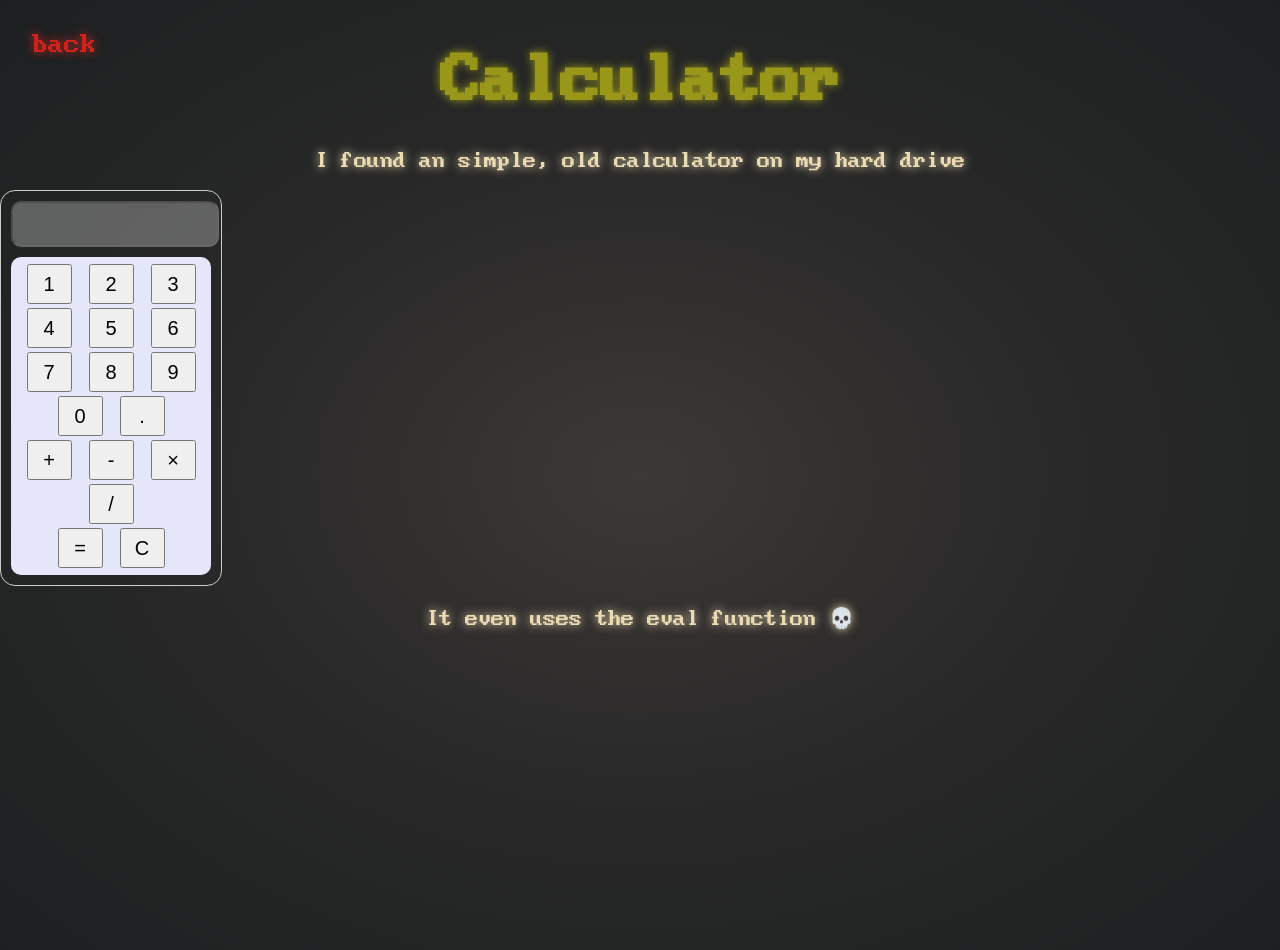
==== calculator.html @ 5a4edbfc "123" ====
<!DOCTYPE html>

<html>
  <head>
    <meta charset="UTF-8">
    <title>Calculator</title>
    <link rel="stylesheet" href="style.css">
    <link rel="icon" type="image/x-icon" href="Assets/damn.png">
  
    <style>
      .calc {
        width: 200px;
        padding: 10px;
        border: 1px solid #ccc;
        border-radius: 15px;
      }

      #display {
        width: 100%;
        height: 40px;
        text-align: right;
        margin-bottom: 10px;
        font-size: 35px;
        border-radius: 10px;
      }

      .buttons {
        background-color: lavender;
        padding: 5px;
        border-radius: 10px;
      }

      button {
        width: 45px;
        height: 40px;
        margin: 2px;
        font-size: 20px;
      }
    </style>
  </head>

  <body>
    <h1>Calculator</h1>

    <p>I found an simple, old calculator on my hard drive</p>

    <div class="calc">
      <input type="text" id="display" disabled>
      <div class="buttons">
                       
        <button onclick="appendToDisplay('1')">1</button>
        <button onclick="appendToDisplay('2')">2</button>
        <button onclick="appendToDisplay('3')">3</button><br>
        <button onclick="appendToDisplay('4')">4</button>
        <button onclick="appendToDisplay('5')">5</button>
        <button onclick="appendToDisplay('6')">6</button><br>
        <button onclick="appendToDisplay('7')">7</button>
        <button onclick="appendToDisplay('8')">8</button>
        <button onclick="appendToDisplay('9')">9</button><br>
        <button onclick="appendToDisplay('0')">0</button>
        <button onclick="appendToDisplay('.')">.</button><br>
        
        <button class="operator" onclick="appendToDisplay('+')">+</button>
        <button class="operator" onclick="appendToDisplay('-')">-</button>
        <button class="operator" onclick="appendToDisplay('*')">×</button>
        <button class="operator" onclick="appendToDisplay('/')">/</button><br>
        
        <button class="equals" onclick="calculate()">=</button>    
        <button class="clear" onclick="clearDisplay()">C</button>
      </div>
    </div>
      
    <script>
      const display = document.getElementById('display');

      function appendToDisplay(input) {
        display.value += input;
      }

      function clearDisplay() {
        display.value = "";
      }

      function calculate() {
        try {
            display.value = eval(display.value);
        } catch (error) {
            display.value = "Error";
            setTimeout(clearDisplay, 1500);
        }
      }
    </script>

    <p>It even uses the eval function 💀</p>

    <div class="back">
      <a href="index.html" class="button">back</a>
    </div>
  </body>
</html>
---- style.css ----
@font-face {
  font-family: BigBlueTerm;
  src: url(Assets/BigBlueTerm437NerdFont-Regular.ttf)
}

:root {
  --bg1: #282828;
  --bg2: #3c3836;
  --bg3: #1d2021;
  --fg: #ebdbb2;
  --red: #cc241d;
  --blue: #458588;
  --green: #98971a;
  --violet: #b16286;
  --pink: #d3869b;
}

/*:root {
  --bg1: #fbf1c7;
  --bg2: #ebdbb2;
  --bg3: #f9f5d7;
  --fg: #3c3836;
  --red: #cc241d;
  --blue: #458588;
  --green: #98971a;
  --violet: #b16286;
  --pink: #8f3f71;
}

/*:root {
  --bg1: #181825;
  --bg2: #1e1e2e;
  --bg3: #11111b;
  --fg: #cdd6f4;
  --red: #f38ba8;
  --blue: #89b4fa;
  --green: #a6e3a1;
  --violet: #cba6f7;
  --pink: #f5c2e7;
}*/

body {
  background: radial-gradient(var(--bg2), var(--bg1), var(--bg3));
  font-family: "BigBlueTerm", monospace;
  font-weight: 400;
  font-style: normal;
  margin: 0px;
  padding: 0px;
  min-height: 100vh;
  color: var(--fg);
  font-size: 20px;
  text-align: center;
  text-shadow: 0 0 10px var(--fg);
}

h1 {
  color: var(--green);
  text-align: center;
  margin-top: 50px;
  text-shadow: 0 0 10px var(--green);
  font-size: 60px;
}

h2 {
  color: var(--blue);
  text-align: center;
  text-shadow: 0 0 10px var(--blue);
}

.back {
  font-size: 24px;
  text-align: center;
  position: fixed;
  top: 2pc;
  left: 2pc;
  width: auto;
}

.friends {
  font-size: 24px;
  text-align: center;
  position: fixed;
  bottom: 18px;
  right: 10pc;
  width: auto;
  height: 12pc;
}

.socials {
  font-size: 24px;
  text-align: center;
  position: fixed;
  bottom: 18px;
  width: auto;
  height: 12pc;
}

.button {
  display: inline-block;
  transition: transform 0.3s ease;
}

.button:hover {
  transform: scale(1.1);
}

.centered {
  display: flex;
  justify-content: center;
}

a {
  color: var(--red);
  text-align: center;
  align-items: center;
  text-shadow: 0 0 10px var(--red);
  text-decoration: none;
}

a:hover {
  color: var(--violet);
}

ul {
  list-style: none;
  padding: 0px;
  margin: 0px;
  display: flex;
  flex-direction: column;
  align-items: center;
}

.theme_button {
  position: fixed;
  top: 1pc;
  left: 1pc;
}
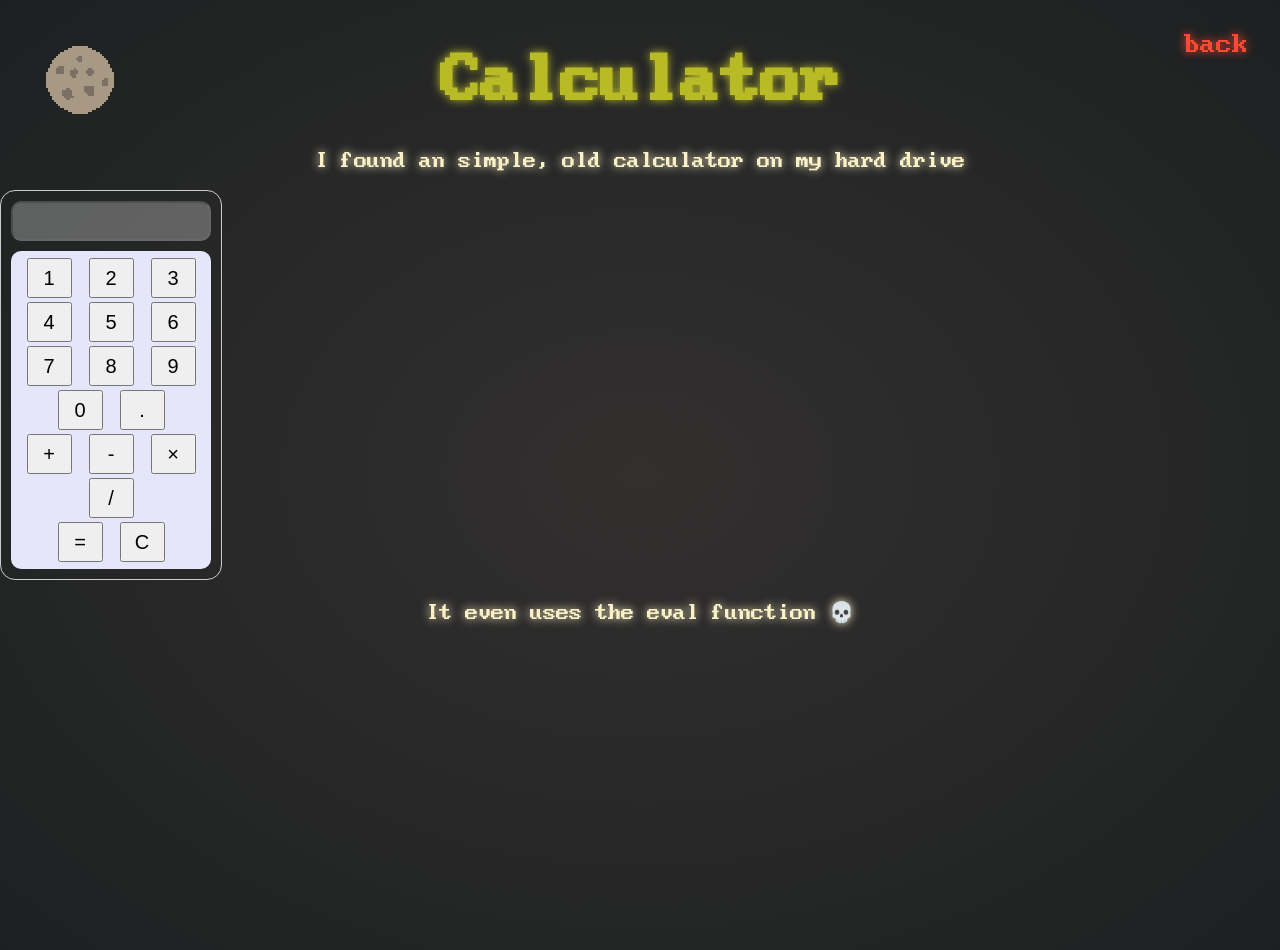
==== commit 165919d2: "now it really works" ====
--- a/calculator.html
+++ b/calculator.html
@@ -1,10 +1,9 @@
-<!DOCTYPE html>
-
 <html>
   <head>
     <meta charset="UTF-8">
     <title>Calculator</title>
     <link rel="stylesheet" href="style.css">
+    <script src="theme.js"></script>
     <link rel="icon" type="image/x-icon" href="Assets/damn.png">
   
     <style>
@@ -90,11 +89,14 @@
         }
       }
     </script>
+    
+    <p>It even uses the eval function 💀</p>
 
-    <p>It even uses the eval function 💀</p>
+    <img src="Assets/Moon.png" class="theme_button button" id="theme-toggle" height="128px" width="128px">
 
     <div class="back">
       <a href="index.html" class="button">back</a>
     </div>
+
   </body>
 </html>
--- a/style.css
+++ b/style.css
@@ -4,43 +4,113 @@
 }
 
 :root {
-  --bg1: #282828;
-  --bg2: #3c3836;
-  --bg3: #1d2021;
-  --fg: #ebdbb2;
-  --red: #cc241d;
-  --blue: #458588;
-  --green: #98971a;
-  --violet: #b16286;
-  --pink: #d3869b;
-}
-
-/*:root {
-  --bg1: #fbf1c7;
-  --bg2: #ebdbb2;
-  --bg3: #f9f5d7;
-  --fg: #3c3836;
-  --red: #cc241d;
-  --blue: #458588;
-  --green: #98971a;
-  --violet: #b16286;
-  --pink: #8f3f71;
-}
-
-/*:root {
-  --bg1: #181825;
-  --bg2: #1e1e2e;
-  --bg3: #11111b;
-  --fg: #cdd6f4;
-  --red: #f38ba8;
-  --blue: #89b4fa;
-  --green: #a6e3a1;
-  --violet: #cba6f7;
-  --pink: #f5c2e7;
-}*/
+  --bg_h: #1d2021;
+  --bg: #282828;
+  --bg_s: #32302f;
+  --bg1: #3c3836;
+  --bg2: #504945;
+  --bg3: #665c54;
+  --bg4: #7c6f64;
+
+  --fg: #fbf1c7;
+  --fg1: #ebdbb2;
+  --fg2: #d5c4a1;
+  --fg3: #bdae93;
+  --fg4: #a89984;
+
+  --red: #fb4934;
+  --green: #b8bb26;
+  --yellow: #fabd2f;
+  --blue: #83a598;
+  --purple: #d3869b;
+  --aqua: #8ec07c;
+  --gray: #928374;
+  --orange: #fe8019;
+
+  --red-dim: #cc2412;
+  --green-dim: #98971a;
+  --yellow-dim: #d79921;
+  --blue-dim: #458588;
+  --purple-dim: #b16286;
+  --aqua-dim: #689d6a;
+  --gray-dim: #a89984;
+  --orange-dim: #d65d0e;
+
+}
+
+/* Gruvbox (dark) */
+[data-theme="gruvbox-dark"] {
+  --bg_h: #1d2021;
+  --bg: #282828;
+  --bg_s: #32302f;
+  --bg1: #3c3836;
+  --bg2: #504945;
+  --bg3: #665c54;
+  --bg4: #7c6f64;
+
+  --fg: #fbf1c7;
+  --fg1: #ebdbb2;
+  --fg2: #d5c4a1;
+  --fg3: #bdae93;
+  --fg4: #a89984;
+
+  --red: #fb4934;
+  --green: #b8bb26;
+  --yellow: #fabd2f;
+  --blue: #83a598;
+  --purple: #d3869b;
+  --aqua: #8ec07c;
+  --gray: #928374;
+  --orange: #fe8019;
+
+  --red-dim: #cc2412;
+  --green-dim: #98971a;
+  --yellow-dim: #d79921;
+  --blue-dim: #458588;
+  --purple-dim: #b16286;
+  --aqua-dim: #689d6a;
+  --gray-dim: #a89984;
+  --orange-dim: #d65d0e;
+}
+
+/* Gruvbox (light) */
+[data-theme="gruvbox-light"] {
+  --background-image: url("images/paper.png");
+  --bg_h: #f9f5d7;
+  --bg: #fbf1c7;
+  --bg_s: #f2e5bc;
+  --bg1: #ebdbb2;
+  --bg2: #d5c4a1;
+  --bg3: #bdae93;
+  --bg4: #a89984;
+
+  --fg: #282828;
+  --fg1: #3c3836;
+  --fg2: #504945;
+  --fg3: #665c54;
+  --fg4: #7c6f64;
+
+  --red: #9d0006;
+  --green: #79740e;
+  --yellow: #b57614;
+  --blue: #076678;
+  --purple: #8f3f71;
+  --aqua: #427b58;
+  --orange: #af3a03;
+  --gray: #928374;
+
+  --red-dim: #cc2412;
+  --green-dim: #98971a;
+  --yellow-dim: #d79921;
+  --blue-dim: #458598;
+  --purple-dim: #b16286;
+  --aqua-dim: #689d6a;
+  --orange-dim: #d65d0e;
+  --gray-dim: #7c6f64;
+}
 
 body {
-  background: radial-gradient(var(--bg2), var(--bg1), var(--bg3));
+  background: radial-gradient(var(--bg_s), var(--bg), var(--bg_h));
   font-family: "BigBlueTerm", monospace;
   font-weight: 400;
   font-style: normal;
@@ -72,7 +142,7 @@
   text-align: center;
   position: fixed;
   top: 2pc;
-  left: 2pc;
+  right: 2pc;
   width: auto;
 }
 
@@ -118,7 +188,7 @@
 }
 
 a:hover {
-  color: var(--violet);
+  color: var(--purple);
 }
 
 ul {
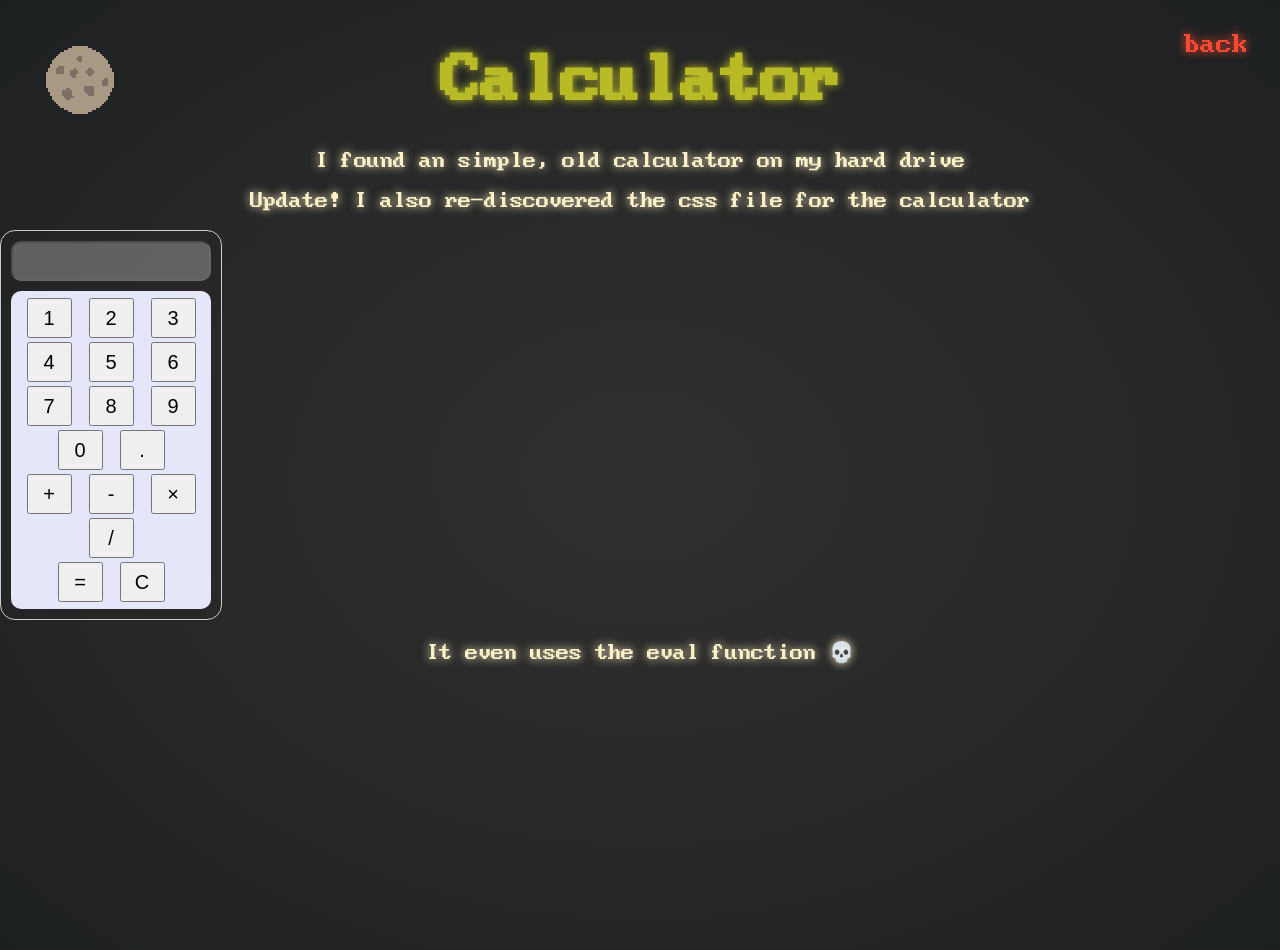
==== commit d5f76f74: "added music page" ====
--- a/calculator.html
+++ b/calculator.html
@@ -42,6 +42,7 @@
     <h1>Calculator</h1>
 
     <p>I found an simple, old calculator on my hard drive</p>
+    <p>Update! I also re-discovered the css file for the calculator</p>
 
     <div class="calc">
       <input type="text" id="display" disabled>
--- a/style.css
+++ b/style.css
@@ -191,14 +191,7 @@
   color: var(--purple);
 }
 
-ul {
-  list-style: none;
-  padding: 0px;
-  margin: 0px;
-  display: flex;
-  flex-direction: column;
-  align-items: center;
-}
+
 
 .theme_button {
   position: fixed;
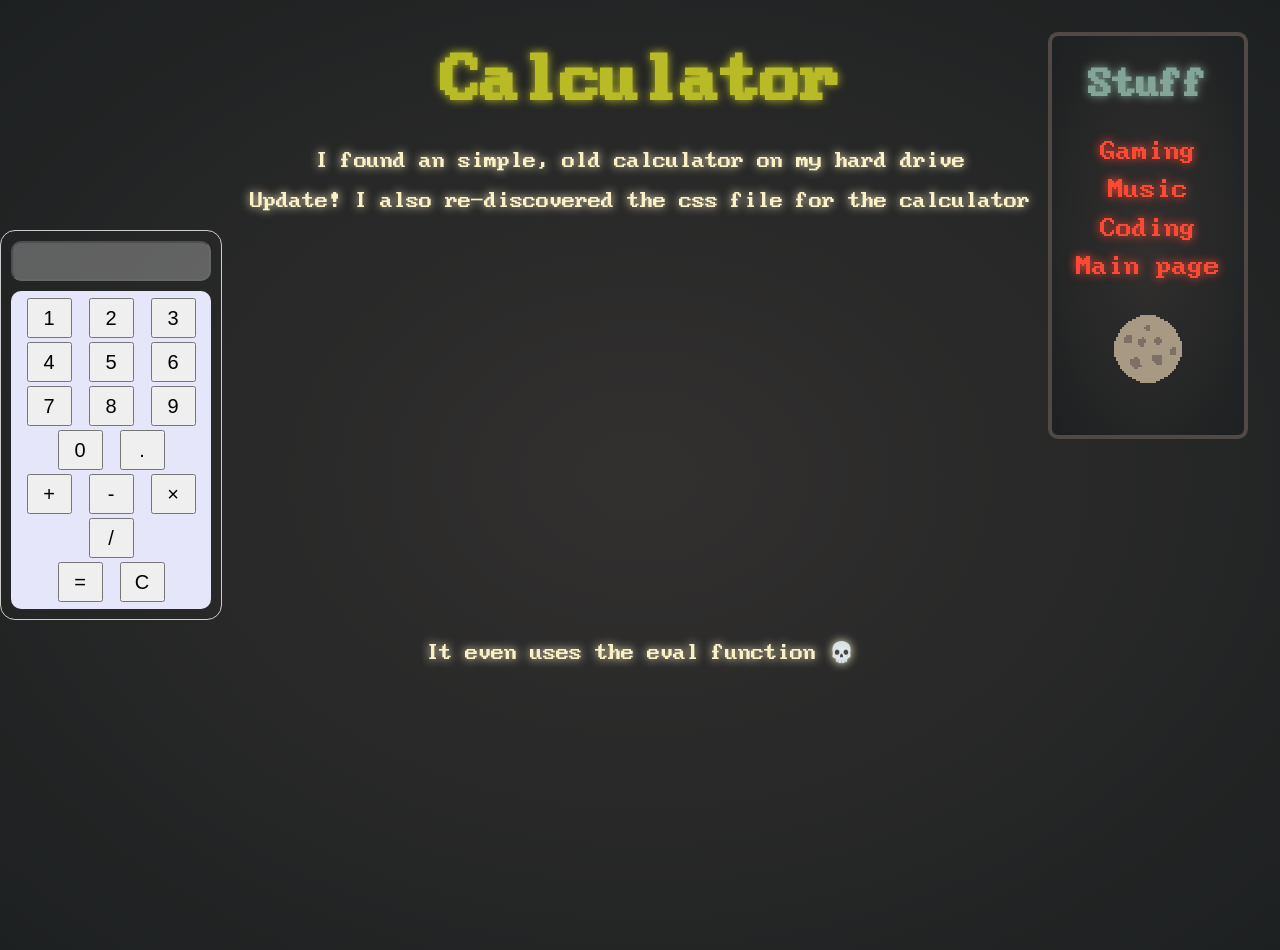
==== commit 0a54c0ab: "Coding page added" ====
--- a/calculator.html
+++ b/calculator.html
@@ -1,7 +1,7 @@
 <html>
   <head>
     <meta charset="UTF-8">
-    <title>Calculator</title>
+    <title>Muffin - Calculator</title>
     <link rel="stylesheet" href="style.css">
     <script src="theme.js"></script>
     <link rel="icon" type="image/x-icon" href="Assets/damn.png">
@@ -93,10 +93,15 @@
     
     <p>It even uses the eval function 💀</p>
 
-    <img src="Assets/Moon.png" class="theme_button button" id="theme-toggle" height="128px" width="128px">
-
-    <div class="back">
-      <a href="index.html" class="button">back</a>
+    <div class="navigation">
+      <h2 class="centered">Stuff</h2>
+      <ul>
+      <li><a href="gaming.html">Gaming</a></li>
+      <li><a href="music.html">Music</a></li>
+      <li><a href="coding.html">Coding</a></li>
+      <li><a href="index.html">Main page</a></li>
+      <li><img src="Assets/Moon.png" class="theme_button button" id="theme-toggle" height="128px" width="128px"></li>
+      </ul>
     </div>
 
   </body>
--- a/style.css
+++ b/style.css
@@ -140,29 +140,64 @@
 .back {
   font-size: 24px;
   text-align: center;
+  bottom: 2px;
+}
+
+.aboutme {
+  background: radial-gradient(var(--bg_s), var(--bg), var(--bg_h));
+  border: 4px solid var(--bg2);
+  border-radius: 10px;
+  margin-left: 256px;
+  margin-right: 256px;
+  height: auto;
+  z-index: 1;
+}
+
+.navigation {
+  background: radial-gradient(var(--bg_s), var(--bg), var(--bg_h));
+  font-size: 24px;
   position: fixed;
-  top: 2pc;
-  right: 2pc;
-  width: auto;
+  right: 32px;
+  top: 32px;
+  width: 192px;
+  height: auto;
+  border: 4px solid var(--bg2);
+  border-radius: 10px;
+}
+
+.navigation ul {
+  list-style: none;
+  padding: 0;
+  line-height: 1.6;
+  margin-bottom: 10px;
 }
 
 .friends {
+  background: radial-gradient(var(--bg_s), var(--bg), var(--bg_h));
   font-size: 24px;
   text-align: center;
   position: fixed;
-  bottom: 18px;
-  right: 10pc;
-  width: auto;
-  height: 12pc;
+  bottom: 32px;
+  width: 480px;
+  height: 224px;
+  border: 4px solid var(--bg2);
+  border-radius: 10px;
+  left: 50%;
+  transform: translateX(-50%);
+  z-index: 2;
 }
 
 .socials {
+  background: radial-gradient(var(--bg_s), var(--bg), var(--bg_h));
   font-size: 24px;
   text-align: center;
   position: fixed;
-  bottom: 18px;
-  width: auto;
-  height: 12pc;
+  left: 32px;
+  top: 32px;
+  width: 192px;
+  height: auto;
+  border: 4px solid var(--bg2);
+  border-radius: 10px;
 }
 
 .button {
@@ -180,21 +215,21 @@
 }
 
 a {
+  display: inline-block;
   color: var(--red);
   text-align: center;
   align-items: center;
   text-shadow: 0 0 10px var(--red);
   text-decoration: none;
+  transition: transform 0.3s ease;
 }
 
 a:hover {
   color: var(--purple);
-}
-
-
+  transform: scale(1.1);
+}
 
 .theme_button {
-  position: fixed;
-  top: 1pc;
-  left: 1pc;
-}
+  z-index: 1000000;
+}
+
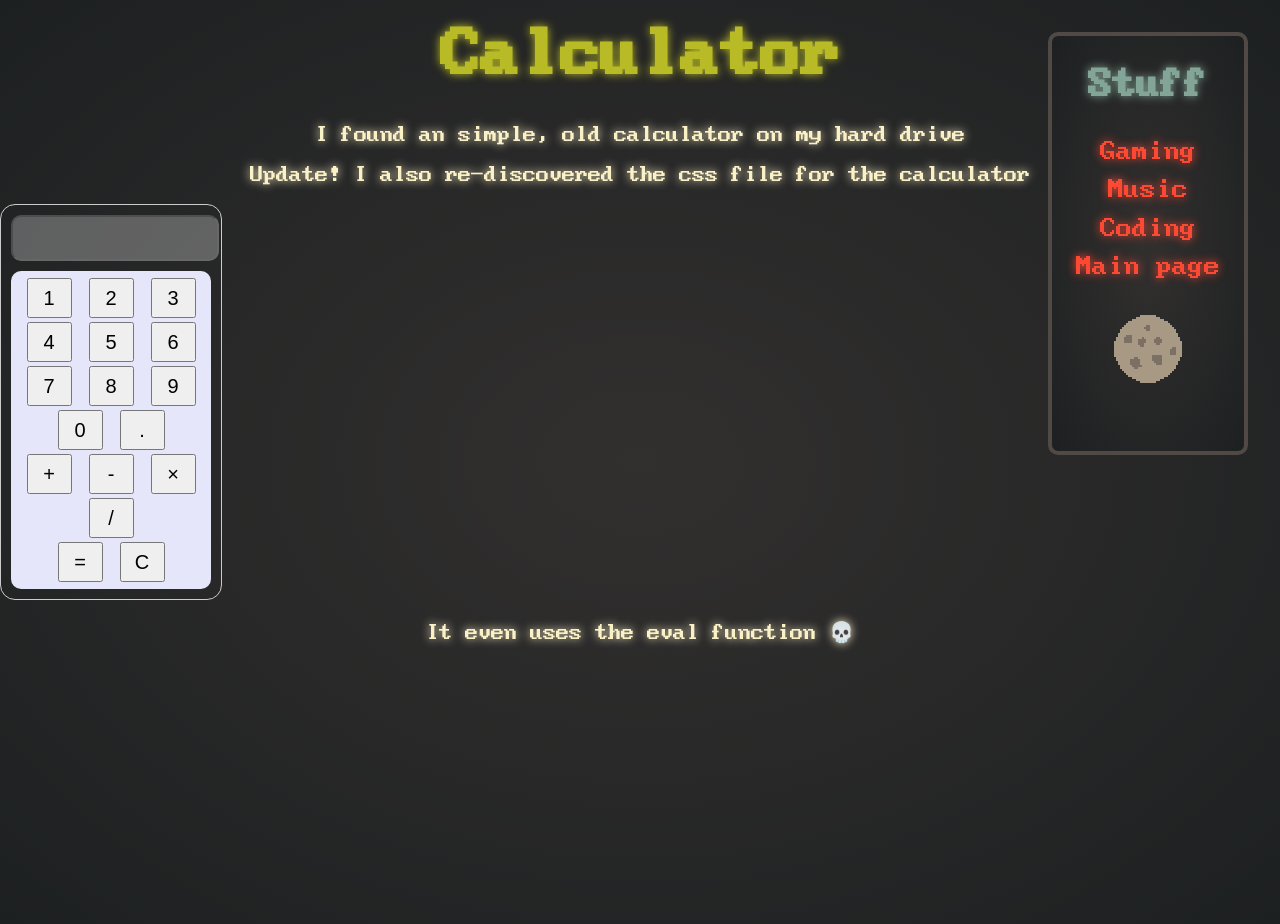
==== commit af314e7a: "a" ====
--- a/calculator.html
+++ b/calculator.html
@@ -1,3 +1,4 @@
+<!DOCTYPE html>
 <html>
   <head>
     <meta charset="UTF-8">
--- a/style.css
+++ b/style.css
@@ -1,41 +1,6 @@
 @font-face {
   font-family: BigBlueTerm;
   src: url(Assets/BigBlueTerm437NerdFont-Regular.ttf)
-}
-
-:root {
-  --bg_h: #1d2021;
-  --bg: #282828;
-  --bg_s: #32302f;
-  --bg1: #3c3836;
-  --bg2: #504945;
-  --bg3: #665c54;
-  --bg4: #7c6f64;
-
-  --fg: #fbf1c7;
-  --fg1: #ebdbb2;
-  --fg2: #d5c4a1;
-  --fg3: #bdae93;
-  --fg4: #a89984;
-
-  --red: #fb4934;
-  --green: #b8bb26;
-  --yellow: #fabd2f;
-  --blue: #83a598;
-  --purple: #d3869b;
-  --aqua: #8ec07c;
-  --gray: #928374;
-  --orange: #fe8019;
-
-  --red-dim: #cc2412;
-  --green-dim: #98971a;
-  --yellow-dim: #d79921;
-  --blue-dim: #458588;
-  --purple-dim: #b16286;
-  --aqua-dim: #689d6a;
-  --gray-dim: #a89984;
-  --orange-dim: #d65d0e;
-
 }
 
 /* Gruvbox (dark) */
@@ -111,7 +76,7 @@
 
 body {
   background: radial-gradient(var(--bg_s), var(--bg), var(--bg_h));
-  font-family: "BigBlueTerm", monospace;
+  font-family: "BigBlueTerm";
   font-weight: 400;
   font-style: normal;
   margin: 0px;
@@ -126,7 +91,7 @@
 h1 {
   color: var(--green);
   text-align: center;
-  margin-top: 50px;
+  margin-top: 24px;
   text-shadow: 0 0 10px var(--green);
   font-size: 60px;
 }
@@ -151,6 +116,7 @@
   margin-right: 256px;
   height: auto;
   z-index: 1;
+  padding-bottom: 16px;
 }
 
 .navigation {
@@ -168,7 +134,7 @@
 .navigation ul {
   list-style: none;
   padding: 0;
-  line-height: 1.6;
+  line-height: 1.6;padding-bottom: 16px;
   margin-bottom: 10px;
 }
 
@@ -179,12 +145,13 @@
   position: fixed;
   bottom: 32px;
   width: 480px;
-  height: 224px;
+  height: auto;
   border: 4px solid var(--bg2);
   border-radius: 10px;
   left: 50%;
   transform: translateX(-50%);
   z-index: 2;
+  padding-bottom: 16px;
 }
 
 .socials {
@@ -198,6 +165,7 @@
   height: auto;
   border: 4px solid var(--bg2);
   border-radius: 10px;
+  padding-bottom: 16px;
 }
 
 .button {
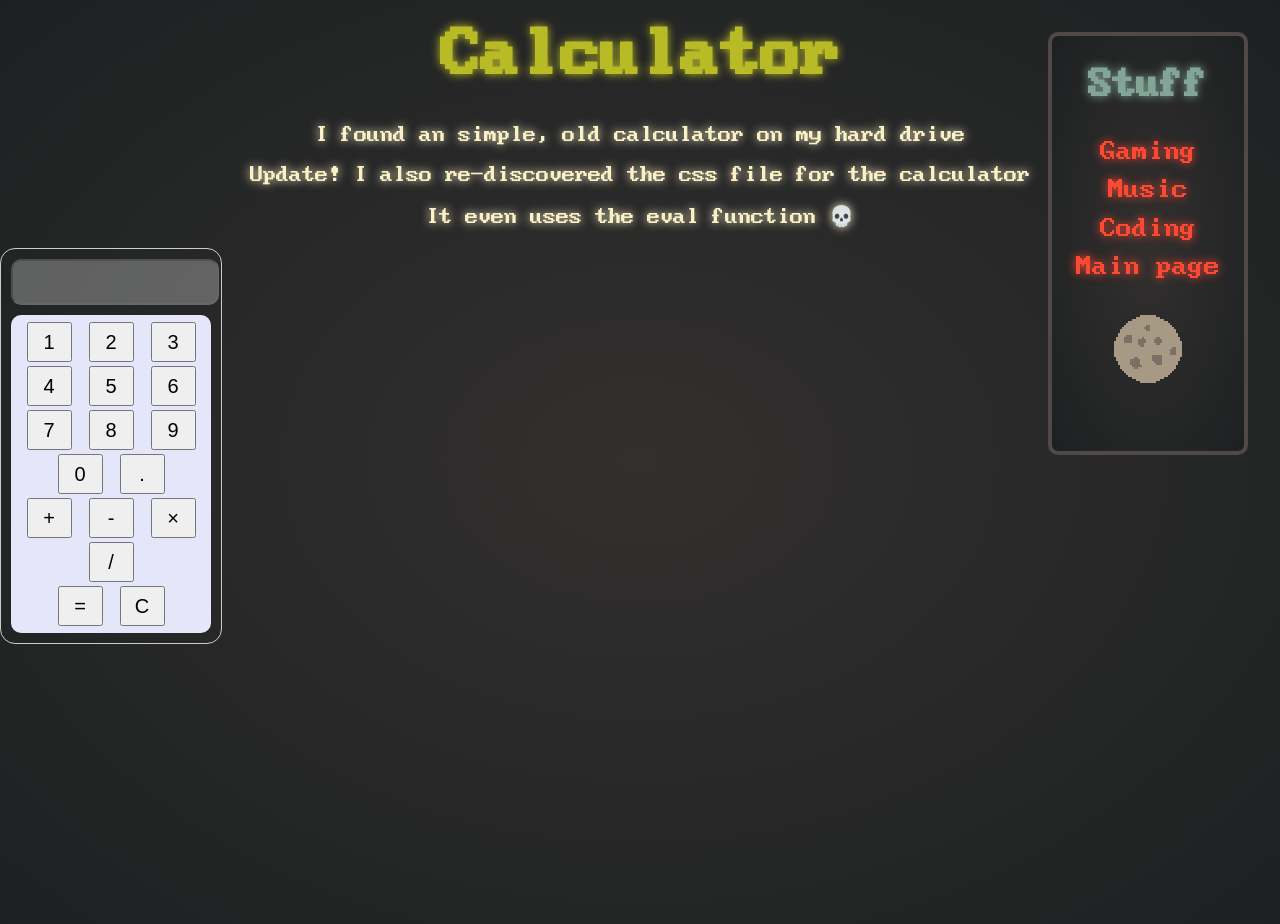
==== commit 8a840fcf: "a" ====
--- a/calculator.html
+++ b/calculator.html
@@ -2,6 +2,7 @@
 <html>
   <head>
     <meta charset="UTF-8">
+    <meta name="viewport" content="width=device-width, initial-scale=1.0">
     <title>Muffin - Calculator</title>
     <link rel="stylesheet" href="style.css">
     <script src="theme.js"></script>
@@ -44,6 +45,8 @@
 
     <p>I found an simple, old calculator on my hard drive</p>
     <p>Update! I also re-discovered the css file for the calculator</p>
+
+    <p>It even uses the eval function 💀</p>
 
     <div class="calc">
       <input type="text" id="display" disabled>
@@ -90,20 +93,10 @@
             setTimeout(clearDisplay, 1500);
         }
       }
-    </script>
-    
-    <p>It even uses the eval function 💀</p>
+    </script>   
 
-    <div class="navigation">
-      <h2 class="centered">Stuff</h2>
-      <ul>
-      <li><a href="gaming.html">Gaming</a></li>
-      <li><a href="music.html">Music</a></li>
-      <li><a href="coding.html">Coding</a></li>
-      <li><a href="index.html">Main page</a></li>
-      <li><img src="Assets/Moon.png" class="theme_button button" id="theme-toggle" height="128px" width="128px"></li>
-      </ul>
-    </div>
+    <div id="nav-placeholder"></div>
+    <script src="nav.js"></script>
 
   </body>
 </html>
--- a/style.css
+++ b/style.css
@@ -40,7 +40,6 @@
 
 /* Gruvbox (light) */
 [data-theme="gruvbox-light"] {
-  --background-image: url("images/paper.png");
   --bg_h: #f9f5d7;
   --bg: #fbf1c7;
   --bg_s: #f2e5bc;
@@ -182,6 +181,16 @@
   justify-content: center;
 }
 
+.box {
+  background: radial-gradient(var(--bg_s), var(--bg), var(--bg_h));
+  border: 4px solid var(--bg2);
+  border-radius: 10px;
+  margin-left: 256px;
+  margin-right: 256px;
+  height: auto;
+  margin-bottom: 8px;
+}
+
 a {
   display: inline-block;
   color: var(--red);
